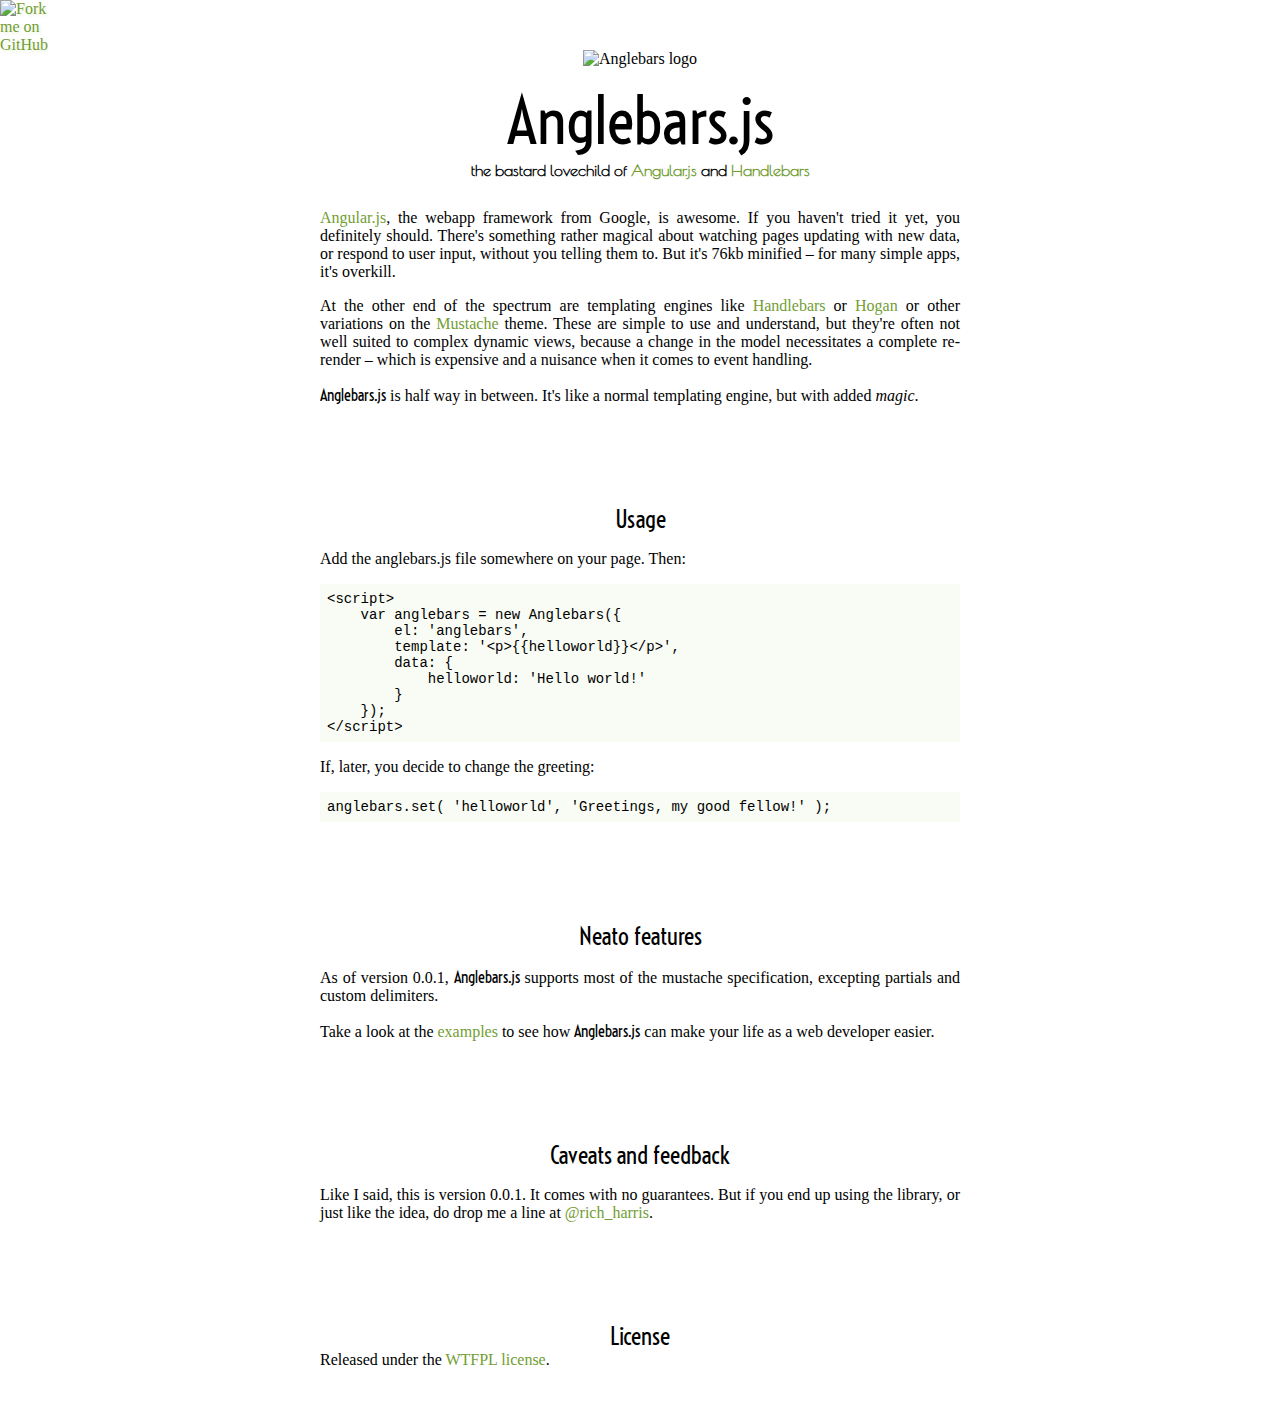
==== index.html @ 8c424413 "added fork me banner" ====
<!doctype html>
<html>
<head>
	<meta charset='utf-8'>
	<title>Anglebars</title>

	<link rel='stylesheet' href='css/main.css'/>
	<link href='http://fonts.googleapis.com/css?family=Poiret+One|Voltaire' rel='stylesheet' type='text/css'>
</head>

<body>
	<a class='forkme' href="https://github.com/Rich-Harris/Anglebars"><img style="position: absolute; top: 0; left: 0; border: 0;" src="https://s3.amazonaws.com/github/ribbons/forkme_left_gray_6d6d6d.png" alt="Fork me on GitHub"></a>

	<div class='content'>
		<div class='title'>
			<img src='assets/logo.png' alt='Anglebars logo'/>
			<h1>Anglebars.js</h1>
			<p>the bastard lovechild of <a href='http://angularjs.org/'>Angular.js</a> and <a href='http://handlebarsjs.com/'>Handlebars</a></p>
		</div>


		<p><a href='http://angularjs.org/'>Angular.js</a>, the webapp framework from Google, is awesome. If you haven't tried it yet, you definitely should. There's something rather magical about watching pages updating with new data, or respond to user input, without you telling them to. But it's 76kb minified &ndash; for many simple apps, it's overkill.</p>

		<p>At the other end of the spectrum are templating engines like <a href='http://handlebarsjs.com/'>Handlebars</a> or <a href='http://twitter.github.com/hogan.js/'>Hogan</a> or other variations on the <a href='http://mustache.github.com/'>Mustache</a> theme. These are simple to use and understand, but they're often not well suited to complex dynamic views, because a change in the model necessitates a complete re-render &ndash; which is expensive and a nuisance when it comes to event handling.</p>

		<p><span class='logo'>Anglebars.js</span> is half way in between. It's like a normal templating engine, but with added <em>magic</em>.</p>

		<span class='separator'></span>

		<h2>Usage</h2>
		<p>Add the anglebars.js file somewhere on your page. Then:</p>

		<div id='anglebars'></div>

<code>&lt;script&gt;
    var anglebars = new Anglebars({
        el: 'anglebars',
        template: '&lt;p&gt;{{helloworld}}&lt;/p&gt;',
        data: {
            helloworld: 'Hello world!'
        }
    });
&lt;/script&gt;</code>

		<p>If, later, you decide to change the greeting:</p>

<code>anglebars.set( 'helloworld', 'Greetings, my good fellow!' );</code>

		<span class='separator'></span>

		<h2>Neato features</h2>
		<p>As of version 0.0.1, <span class='logo'>Anglebars.js</span> supports most of the mustache specification, excepting partials and custom delimiters.</p>
		<p>Take a look at the <a href='examples'>examples</a> to see how <span class='logo'>Anglebars.js</span> can make your life as a web developer easier.</p>


		<span class='separator'></span>

		<h2>Caveats and feedback</h2>
		<p>Like I said, this is version 0.0.1. It comes with no guarantees. But if you end up using the library, or just like the idea, do drop me a line at <a href='http://twitter.com'>@rich_harris</a>.</p>


		<span class='separator'></span>

		<h2>License</h2>
		Released under the <a href='http://en.wikipedia.org/wiki/WTFPL'>WTFPL license</a>.

	</div>

	
</body>
</html>
---- css/main.css ----
body {
	font-size: 16px;
	min-width: 280px;
	padding: 0 20px;
	font-family: 'Baskerville', 'Book Antiqua', 'Georgia';
}

.content {
	max-width: 640px;
	margin: 50px auto;
	text-align: justify;
}

.title {
	text-align: center;
	margin: 0 0 30px 0;
}

.title p {
	font-family: 'Poiret One', 'Arial';
	font-weight: 900;
	margin: 0;
}

.title img {
	width: 50%;
	max-width: 200px;
}

h1, h2 {	
	font-family: 'Voltaire', sans-serif;
	font-size: 64px;
	font-weight: normal;
	margin: 0.2em 0 0 0;
}

h2 {
	font-size: 24px;
	text-align: center;
}

a {
	color: #729d34;
	text-decoration: none;
}

a:hover {
	position: relative;
	top: -1px;
	left: -1px;
	text-shadow: 2px 2px 3px rgba(139,195,58,0.2);
}

a:visited {
	color: #729d34;
}

a.forkme:hover {
	position: absolute;
	top: 0;
	left: 0;
}

span.logo {
	font-family: 'Voltaire', sans-serif;
}

.separator {
	width: 70px;
	height: 19px;
	background: url(../assets/mustache.png) no-repeat 0 0;
	display: block;
	margin: 40px auto 40px auto;
}

code {
	white-space: pre;
	font-family: monospace;
	font-size: 14px;
	background-color: rgba(139,195,58,0.05);
	display: block;
	padding: 0.5em;
	overflow-x: auto;
}
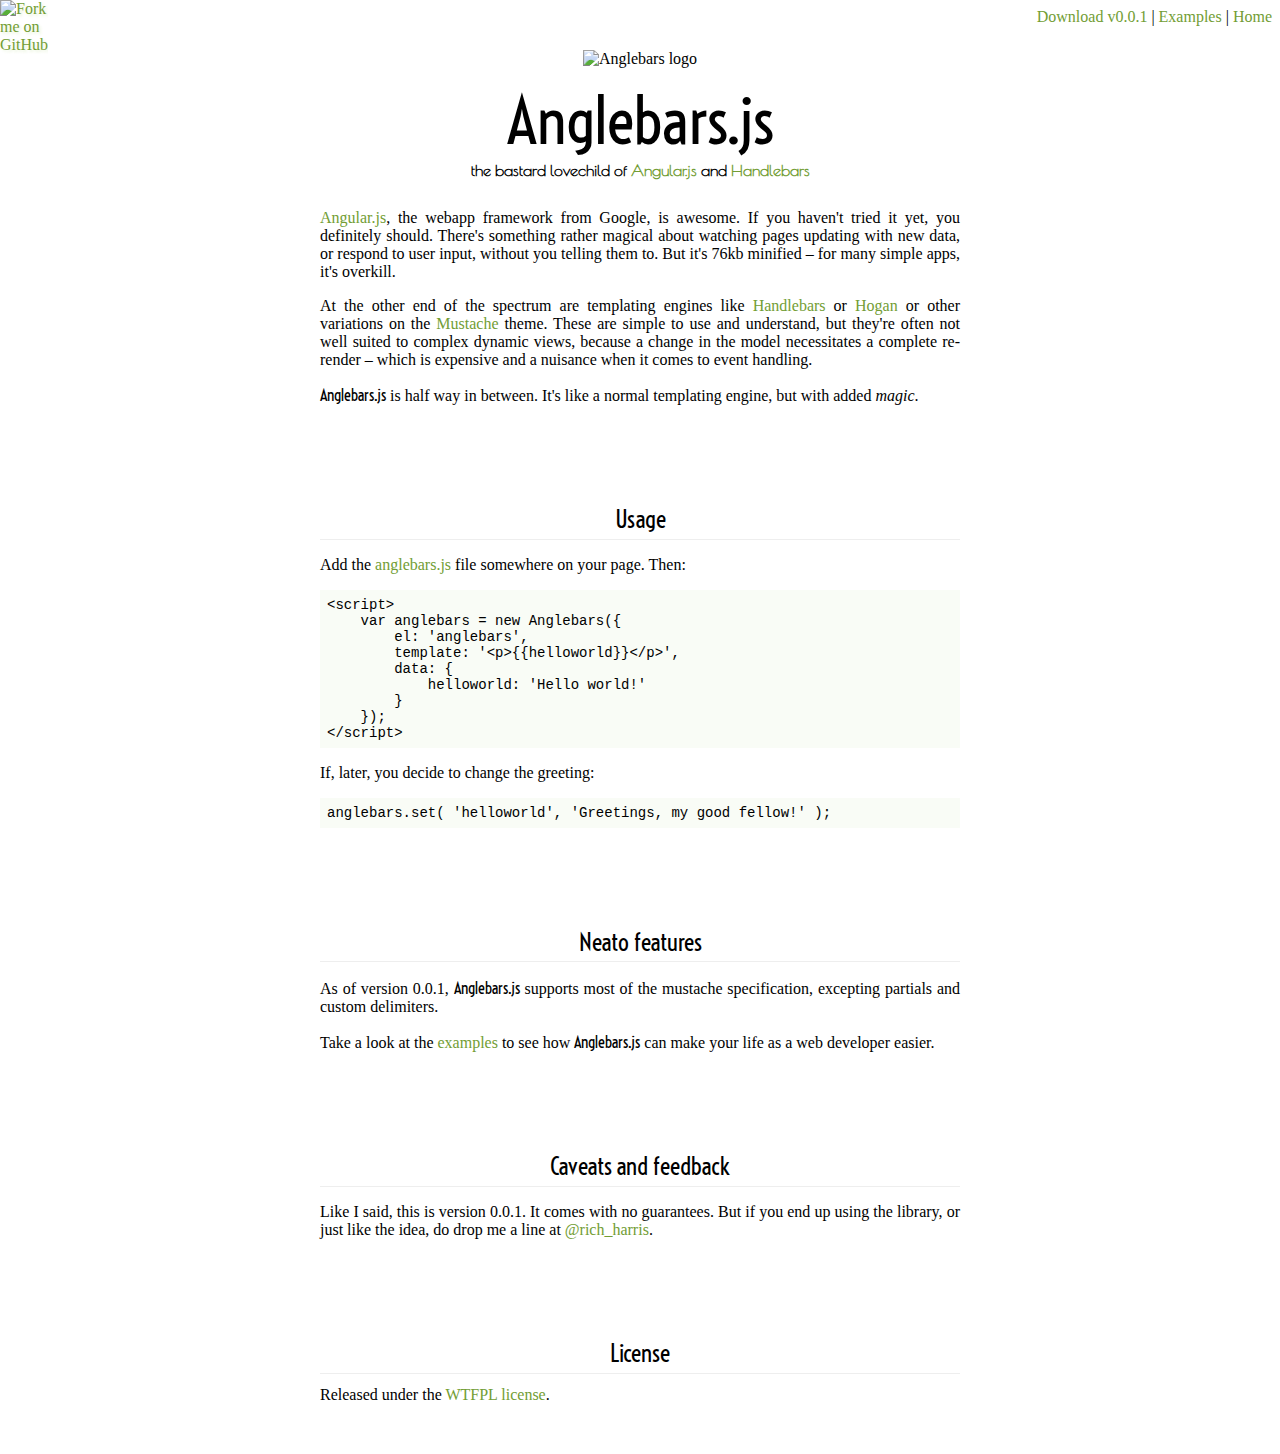
==== commit 4ff3a305: "made examples pretty" ====
--- a/index.html
+++ b/index.html
@@ -10,6 +10,10 @@
 
 <body>
 	<a class='forkme' href="https://github.com/Rich-Harris/Anglebars"><img style="position: absolute; top: 0; left: 0; border: 0;" src="https://s3.amazonaws.com/github/ribbons/forkme_left_gray_6d6d6d.png" alt="Fork me on GitHub"></a>
+
+	<div class='nav'>
+		<a href='https://raw.github.com/Rich-Harris/Anglebars/master/dist/anglebars.js'>Download v0.0.1</a> | <a href='examples'>Examples</a> | <a href='../'>Home</a>
+	</div>
 
 	<div class='content'>
 		<div class='title'>
@@ -28,7 +32,7 @@
 		<span class='separator'></span>
 
 		<h2>Usage</h2>
-		<p>Add the anglebars.js file somewhere on your page. Then:</p>
+		<p>Add the <a href='https://raw.github.com/Rich-Harris/Anglebars/master/dist/anglebars.js'>anglebars.js</a> file somewhere on your page. Then:</p>
 
 		<div id='anglebars'></div>
 
--- a/css/main.css
+++ b/css/main.css
@@ -37,6 +37,10 @@
 h2 {
 	font-size: 24px;
 	text-align: center;
+	border-bottom: 1px solid #eee;
+	margin: 0.2em 0 0.5em 0;
+	padding-bottom: 0.2em;
+	clear: both;
 }
 
 a {
@@ -61,7 +65,7 @@
 	left: 0;
 }
 
-span.logo {
+.logo {
 	font-family: 'Voltaire', sans-serif;
 }
 
@@ -77,8 +81,16 @@
 	white-space: pre;
 	font-family: monospace;
 	font-size: 14px;
-	background-color: rgba(139,195,58,0.05);
+	background-color: rgb(249,252,246);
 	display: block;
 	padding: 0.5em;
 	overflow-x: auto;
+	margin: 0 0 1em 0;
+}
+
+.nav {
+	position: absolute;
+	top: 0;
+	right: 0;
+	padding: 0.5em;
 }